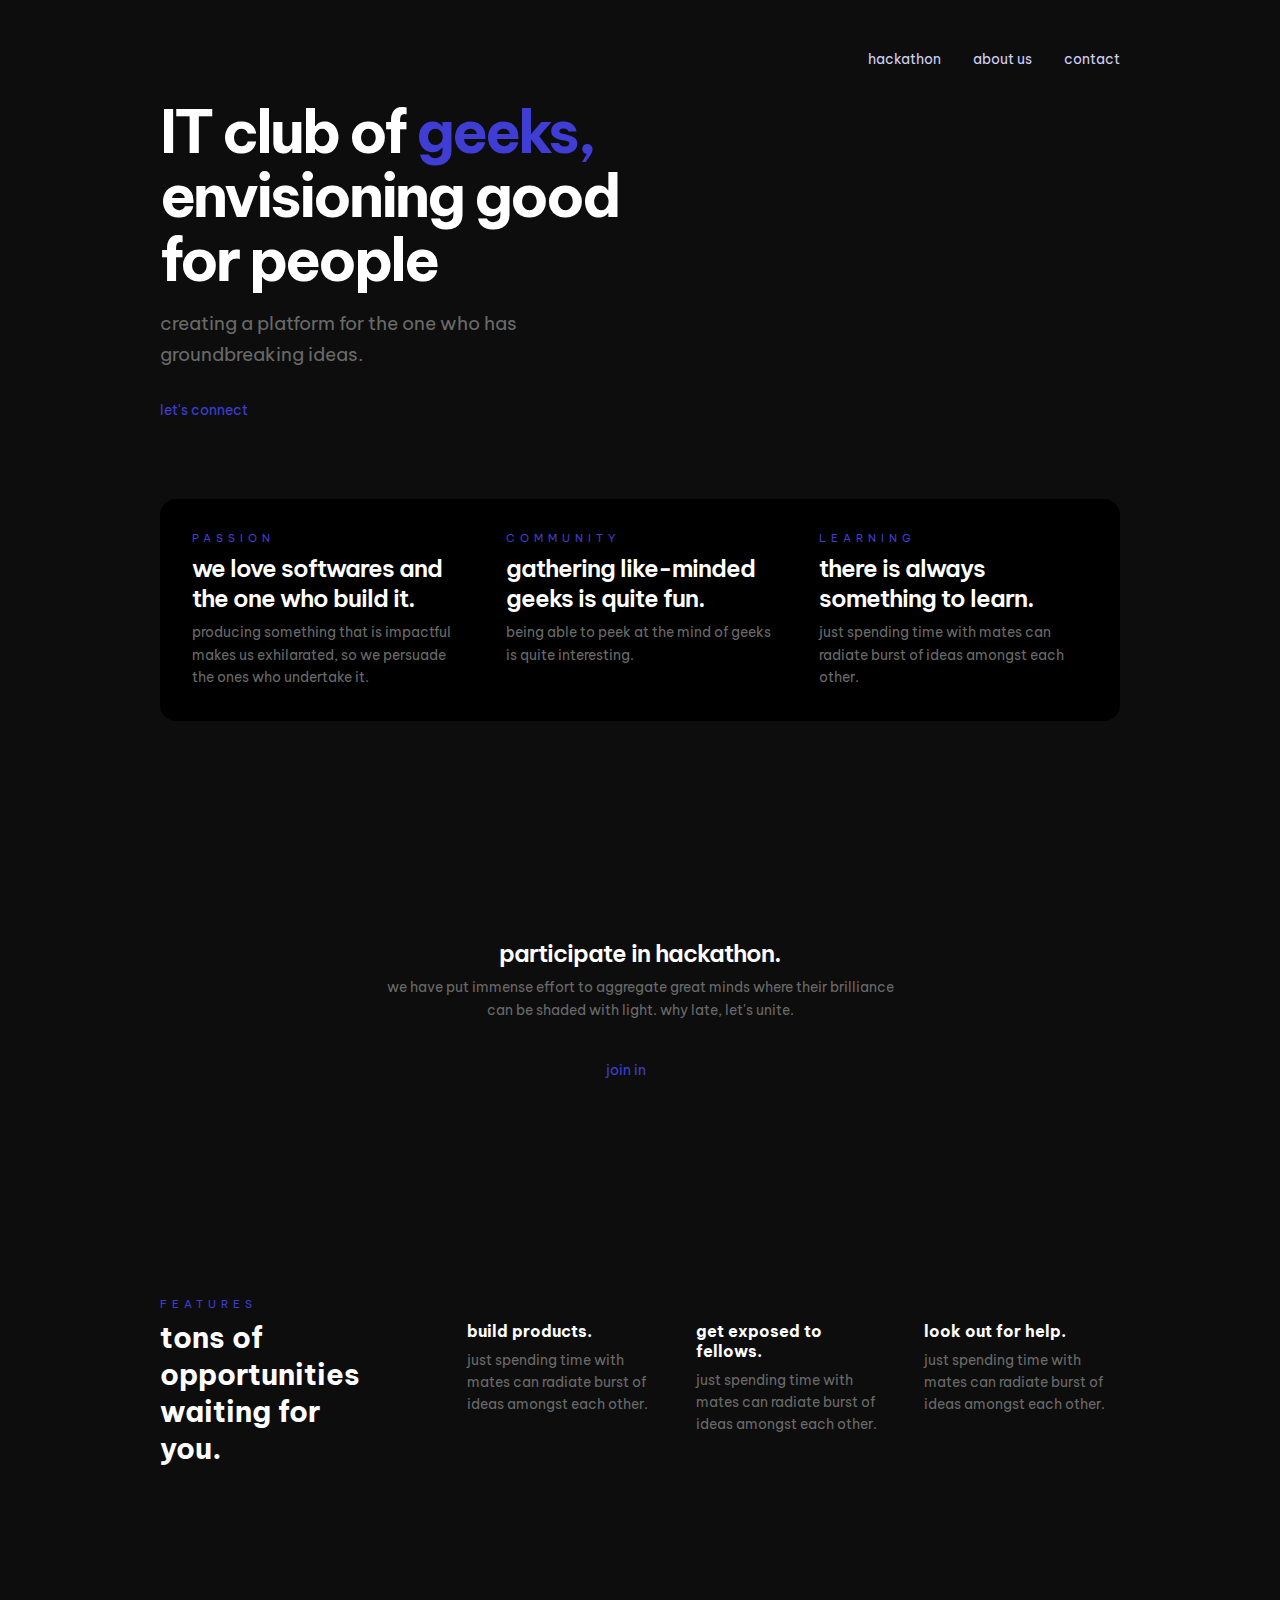
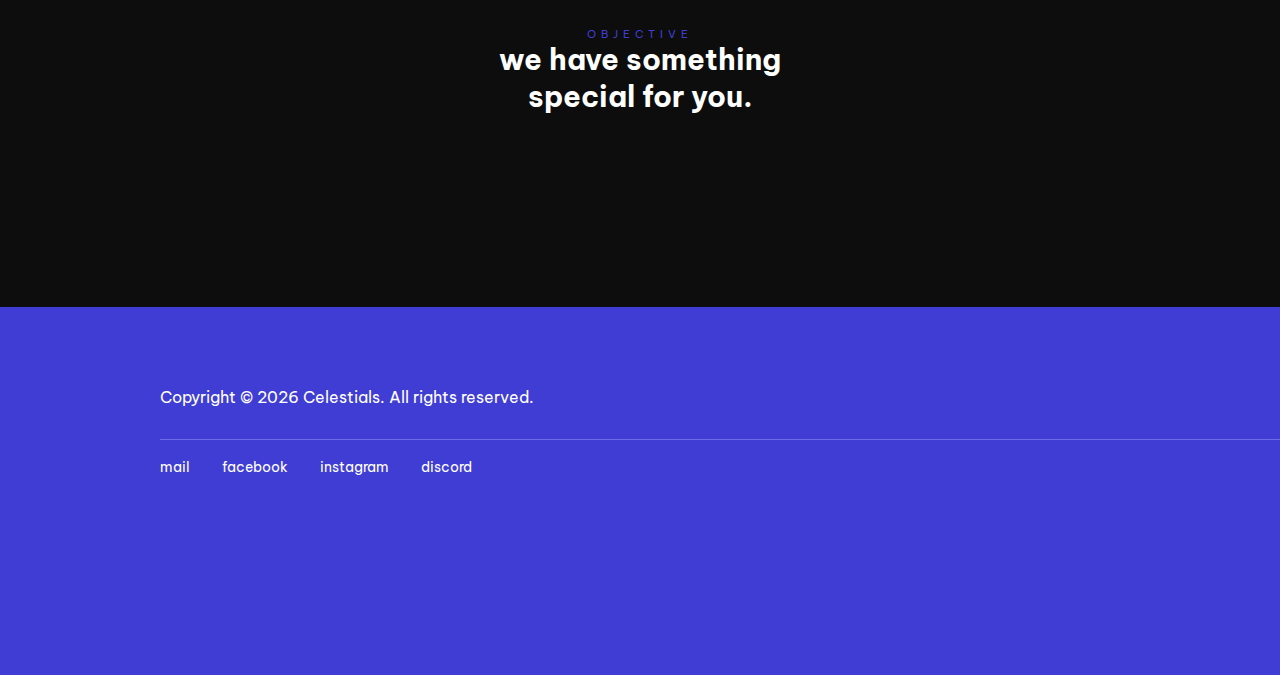
==== index.html @ 561d878c "desktop website done" ====
<!DOCTYPE html>
<html lang="en">
<head>
    <meta charset="UTF-8">
    <meta http-equiv="X-UA-Compatible" content="IE=edge">
    <meta name="viewport" content="width=device-width, initial-scale=1.0">
    <title>Celestials</title>
    <link rel="shortcut icon" href="images/Celestials.png" type="image/x-icon">
    <link rel="stylesheet" href="Css/style.css">
</head>
<body>
    <nav>
        <img src="images/celestials logo.png" alt="" class="logo" onclick="document.location.href='index.html'">
        <ul class="nav-link">
            <li><a href="hackathon.html">hackathon</a></li>
            <li><a href="about.html">about us</a></li>
            <li><a href="contact.html">contact</a></li>
        </ul>
    </nav>
    <main>
        <div class="content">
            <h1 class="statement">
                IT club of <span class="primary-clr">geeks,</span> envisioning good for people
            </h1>
            <p class="subtitle">creating a platform for the one who has groundbreaking ideas.</p>
            <div class="btn">
                <h3 class="cta-btn" onclick="document.location.href='mailto:celestialsclub@gmail.com'">let's connect</h3>
                <img src="images/arrow.svg" alt="" class="arrow">
            </div>
        </div>
        <img src="images/earth.png" class="landing-img" alt="">
    </main>
    <article>
        <div class="info">
            <p class="tag">PASSION</p>
            <h2 class="info-title">we love softwares and the one who build it.</h2>
            <p class="info-content">producing something that is impactful makes us exhilarated, so we persuade the ones who undertake it.</p>
        </div>
        <div class="info">
            <p class="tag">COMMUNITY</p>
            <h2 class="info-title">gathering like-minded geeks is quite fun.</h2>
            <p class="info-content">being able to peek at the mind of geeks is quite interesting.</p>
        </div>
        <div class="info">
            <p class="tag">LEARNING</p>
            <h2 class="info-title">there is always something to learn.</h2>
            <p class="info-content">just spending time with mates can radiate burst of ideas amongst each other.</p>
        </div>
    </article>
    <div class="hackathon">
        <h2 class="info-title">participate in hackathon.</h2>
        <p class="wide-content">we have put immense effort to aggregate great minds where their brilliance can be shaded with light. why late, let's unite.</p>
        <div class="btn">
            <h3 class="cta-btn">join in</h3>
            <img src="images/arrow.svg" alt="" class="arrow">
        </div>
    </div>
    <div class="features">
        <div class="features-header">
            <p class="tag">FEATURES</p>
            <h2 class="features-heading">tons of opportunities waiting for you.</h2>
        </div>
        <div class="features-content">
            <div class="info">
                <img src="images/icon-app.svg" alt="" class="features-icon">
                <h2 class="features-title">build products.</h2>
                <p class="info-content">just spending time with mates can radiate burst of ideas amongst each other.</p>
            </div>
            <div class="info">
                <img src="images/icon-fellows.svg" alt="" class="features-icon">
                <h2 class="features-title">get exposed to fellows.</h2>
                <p class="info-content">just spending time with mates can radiate burst of ideas amongst each other.</p>
            </div>
            <div class="info">
                <img src="images/icon-help.svg" alt="" class="features-icon">
                <h2 class="features-title">look out for help.</h2>
                <p class="info-content">just spending time with mates can radiate burst of ideas amongst each other.</p>
            </div>
        </div>
    </div>
    <div class="objective">
        <div class="objective-header">
            <p class="tag">OBJECTIVE</p>
            <h2 class="features-heading">we have something special for you.</h2>
        </div>
        <img src="images/objective.svg" alt="" class="objective-img">
    </div>
    <footer>
        <img src="images/celestials-white.png" alt="" class="footer-logo">
        <p class="copyright">Copyright © <script>document.write(new Date().getFullYear())</script> Celestials. All rights reserved.</p>
        <ul class="footer-link">
            <li><a href="#">mail</a></li>
            <li><a href="#">facebook</a></li>
            <li><a href="#">instagram</a></li>
            <li><a href="#">discord</a></li>
        </ul>
    </footer>
</body>
</html>
---- Css/style.css ----
@import url('https://fonts.googleapis.com/css2?family=Be+Vietnam+Pro:wght@200;400;500;600;700;800&display=swap');

/*let's do some code*/
:root{
    --primary-clr: #403DD4;
    --text-light: #D1D0F2;
    --white: #fff;
    --mid-: #242424;
    --dark: #0D0D0D;
    --text-sec: #696969;
    --light-blue: #6F6DE5;
    --pale-dark: #191919;
}
::-webkit-scrollbar{
    width: 0.9rem;
    background-color: var(--mid-);
}
::-webkit-scrollbar-thumb{
    background-color: var(--text-sec);
    border-radius: 1rem;
}
*{
    margin: 0;
    padding: 0;
    font-family: 'Be Vietnam Pro', sans-serif;  
    color: var(--white);
    scroll-behavior: smooth;
}
body{
    background-color: var(--dark);
    padding: 3rem 10rem;
    padding-bottom: 0;
    overflow-x: hidden;
}
img{
    -webkit-user-drag: none;
}
.logo{
    width: 10rem;
}
.logo:hover{
    cursor: pointer;
}
nav{
    display: flex;
    justify-content: space-between;
    align-items: center;
}
ul > li > a{
    color: var(--text-light);
    list-style: none;
    text-decoration: none;
    font-size: 0.9rem;
    transition: all ease 0.5s;
}
ul > li > a:hover{
    color: var(--white);
}
ul{
    display: flex;
    align-items: center;
    gap: 2rem;
    list-style: none;
}
.primary-clr{
    color: var(--primary-clr);
}
.statement{
    font-size: 3.7rem;
    letter-spacing: -3px;
    line-height: 4rem;
    margin-bottom: 1rem;
}
.subtitle{
    font-size: 1.2rem;
    color: var(--text-sec);
    margin-bottom: 2rem;
    line-height: 1.6;
}
main{
    margin-top: 2rem;
    display: flex;
    align-items: center;
}
.landing-img{
    animation-name: float;
    animation-duration: 7s;
    animation-direction: alternate;
    animation-iteration-count: infinite;
}
@keyframes float{
    from{
        transform: translateY(-1rem);
    }
    to{
        transform: translateY(1rem);
    }
}
.content{
    width: 50%;
}
.btn{
    display: flex;
    justify-content: left;
    align-items: center;
    gap: 0.8rem;
    transition: all ease-in 0.1s;
}
.btn:hover{
    cursor: pointer;
    gap: 1rem;
}
.cta-btn{
    font-size: 0.9rem;
    font-weight: normal;
    color: var(--primary-clr);
}
.arrow{
    width: 1rem;
}
article{
    margin-top: 5rem;
    display: flex;
    justify-content: space-between;
    background-color: rgb(0, 0, 0);
    padding: 2rem;
    border-radius: 1rem;
}
.info{
    z-index: 100;
    width: 30%;
    display: flex;
    flex-direction: column;
    gap: 0.5rem;
}
.tag{
    font-size: 0.7rem;
    color: var(--primary-clr);
    letter-spacing: 5px;
}
.info-title{
    font-size: 1.5rem;
    letter-spacing: -1px;
    font-weight: 600;
}
.info-content{
    font-size: 0.9rem;
    color: var(--text-sec);
    line-height: 1.4rem;
}
.hackathon{
    display: flex;
    justify-content: center;
    align-items: center;
    flex-direction: column;
    gap: 0.5rem;
    margin-top: 8rem;
    background-image: url("../images/hackathon.png");
    margin-left: -10rem;
    width: 100vw;
    height: 20rem;
}
.wide-content{
    width: 40%;
    font-size: 0.9rem;
    color: var(--text-sec);
    line-height: 1.4rem;
    text-align: center;
    margin-bottom: 2rem;
}
.features{
    margin-top: 8rem;
    display: flex;
    justify-content: space-between;
    gap: 5rem;
}
.features-header{
    display: flex;
    flex-direction: column;
    gap: 0.5rem;
}
.features-content{
    display: flex;
    justify-content: space-between;
}
.features-title{
    font-size: 1rem;
}
.features-icon{
    width: 1.5rem;
    margin-bottom: 1rem;
}
.features-heading{
    font-size: 1.8rem;
}
.objective{
    margin-top: 10rem;
    display: flex;
    flex-direction: column;
    align-items: center;
}
.objective-header{
    display: flex;
    justify-content: center;
    align-items: center;
    flex-direction: column;
    width: 30%;
    text-align: center;
}
.objective-img{
    margin-top: 2rem;
}
footer{
    width: 100vw;
    display: flex;
    flex-direction: column;
    background-color: var(--primary-clr);
    height: 17rem;
    margin-left: -10rem;
    margin-top: 10rem;
    padding: 3rem 10rem;
}
.footer-logo{
    width: 10rem; 
}
.copyright{
    margin: 2rem 0;
}
.footer-link{
    width: 100%;
    display: flex;
    border-top: 1px solid var(--light-blue);
    padding: 1rem 0;
}
.footer-link > li > a{
    color: var(--white) !important;
}
.about-para{
    color: var(--text-light);
    font-size: 1.2rem;
    line-height: 2rem;
}
.tiny-content{
    display: flex;
    justify-content: space-between;
    margin-top: 3rem;
}
.tiny{
    display: flex;
    flex-direction: column;
    width: 40%;
    gap: 0.5rem;
}
.tiny-heading{
    font-size: 1.1rem;
}
.tiny-para{
    font-size: 0.9rem;
    line-height: 1.5rem;
    color: var(--text-light);
}
.about-img{
    margin-right: -10rem;
}
.about-content{
    margin-top: 8rem;
    display: flex;
    justify-content: space-between;
}
.about-info{
    margin: 5rem 0;
    display: flex;
    justify-content: space-between;
    gap: 1.5rem;
}
.info-box{
    padding: 1.5rem;
    background-color: var(--pale-dark);
    border-radius: 1.4rem;
    width: 100%;
}
.info-box-title{
    font-size: 0.7rem;
    color: var(--text-light);
    letter-spacing: 4px;
    margin-bottom: 0.3rem;
}
.team{
    display: flex;
    flex-direction: column;
    gap: 5rem;
}
.team-title{
    position: relative;
    font-size: 2.5rem;
    font-weight: 600;
    letter-spacing: -2px;
    margin-bottom: 2rem;
}
.team-title::after{
    content: "";
    background-image: url('../images/brush.svg');
    background-repeat: no-repeat;
    height: 0.5rem;
    width: 100%;
    position: absolute;
    left: 0;
    top: 3rem;
}
.team-profile{
    width: 100%;
    display: grid;
    grid-template-columns: 30% 30% 30%;
    gap: 3rem;
}
.team-content{
    width: 50%;
}
.team-card{
    background-color: var(--pale-dark);
    border-radius: 1.4rem;
}
.pic-box{
    background-color: var(--primary-clr);
    border-top-left-radius: 1.4rem;
    border-top-right-radius: 1.4rem;
    display: flex;
    justify-content: center;
    align-items: center;
    padding: 2rem;
}
.team-info{
    padding: 2rem;
    display: flex;
    flex-direction: column;
    gap: 0.5rem;
}
.sm-box{
    display: flex;
    justify-content: center;
    align-items: center;
    padding: 1rem 1.5rem;
    background-color: var(--pale-dark);
    border-radius: 1.4rem;
    width: 100%;
    gap: 0.8rem;
    transition: all ease-out 0.2s;
}
.sm-box:hover, .primary-btn:hover{
    cursor: pointer;
}
.sm-box:active, .primary-btn:active{
    transform: scale(0.9);
}
.sm-box-title{
    font-size: 0.7rem;
    color: var(--text-light);
    letter-spacing: 4px;
}
.sm-info{
    margin: 2.5rem 0;
    display: flex;
    justify-content: space-between;
    gap: 1.5rem;
}
.tiny-text{
    font-size: 0.8rem;
    color: var(--text-light);
    margin-top: 1rem;
    margin-bottom: 3rem;
    border-top: 1px solid var(--mid-);
    padding-top: 0.8rem;
}
.contact-content{
    margin-top: 8rem;
    display: flex;
    justify-content: space-between;
    gap: 14rem;
}
.primary-btn{
    width: 100%;
    padding: 1rem 1.5rem;
    background-color: var(--primary-clr);
    border-radius: 10px;
    position: relative;
    border: none;
    outline: none;
    transition: all ease-out 0.2s;
}
.primary-btn h5{
    color: var(--white) !important;
}
.email-data{
    font-size: 1.1rem;
}
.active-link{
    color: var(--primary-clr);
}
.tiny-bold-text{
    font-weight: 600;
    font-size: 1.3rem;
}
.minor-text{
    font-size: 0.8rem;
    color: var(--text-sec);
    margin-top: 1rem;
}
.limited-width{
    width: fit-content;
}
.row-layout{
    border-bottom: 1px solid var(--mid-);
    padding: 5rem 0;
}
.card-info-container{
    margin: 5rem 0;
    display: flex;
    gap: 2rem;
}
.card-info{
    display: flex;
    flex-direction: column;
    gap: 1rem;
    border-radius: 1.4rem;
    background-color: var(--pale-dark);
    padding: 2rem;
    width: 50%;
}
.card-title{
    font-size: 2.5rem;
    letter-spacing: -2px;
    font-weight: 600;
}
.long-content{
    width: 70%;
}
.catalogue{
    display: flex;
    flex-direction: column;
    align-items: flex-start;
    list-style: disc;
    padding: 0 1rem;
    gap: 1rem;
}
.catalogue > li{
    color: var(--text-sec);
}
.prizes{
    margin: 5rem 0;
    gap: 2rem;
}
.prize-img{
    width: 30%;
}
.prizes-container{
    display: flex;
    justify-content: space-between;
    margin-top: 3rem;
}
.theme{
    display: flex;
    justify-content: space-between;
    gap: 2rem;
    margin: 10rem 0;
}
.theme-img{
    width: 50%;
}
.timeline-img{
    margin: 5rem 0;
}
.sponsors-container{
    width: 100%;
    padding: 2rem;
    display: flex;
    justify-content: space-between;
    border-radius: 1.4rem;
    background-color: var(--pale-dark);
    border: 2px solid var(--mid-);
    flex-wrap: wrap;
}
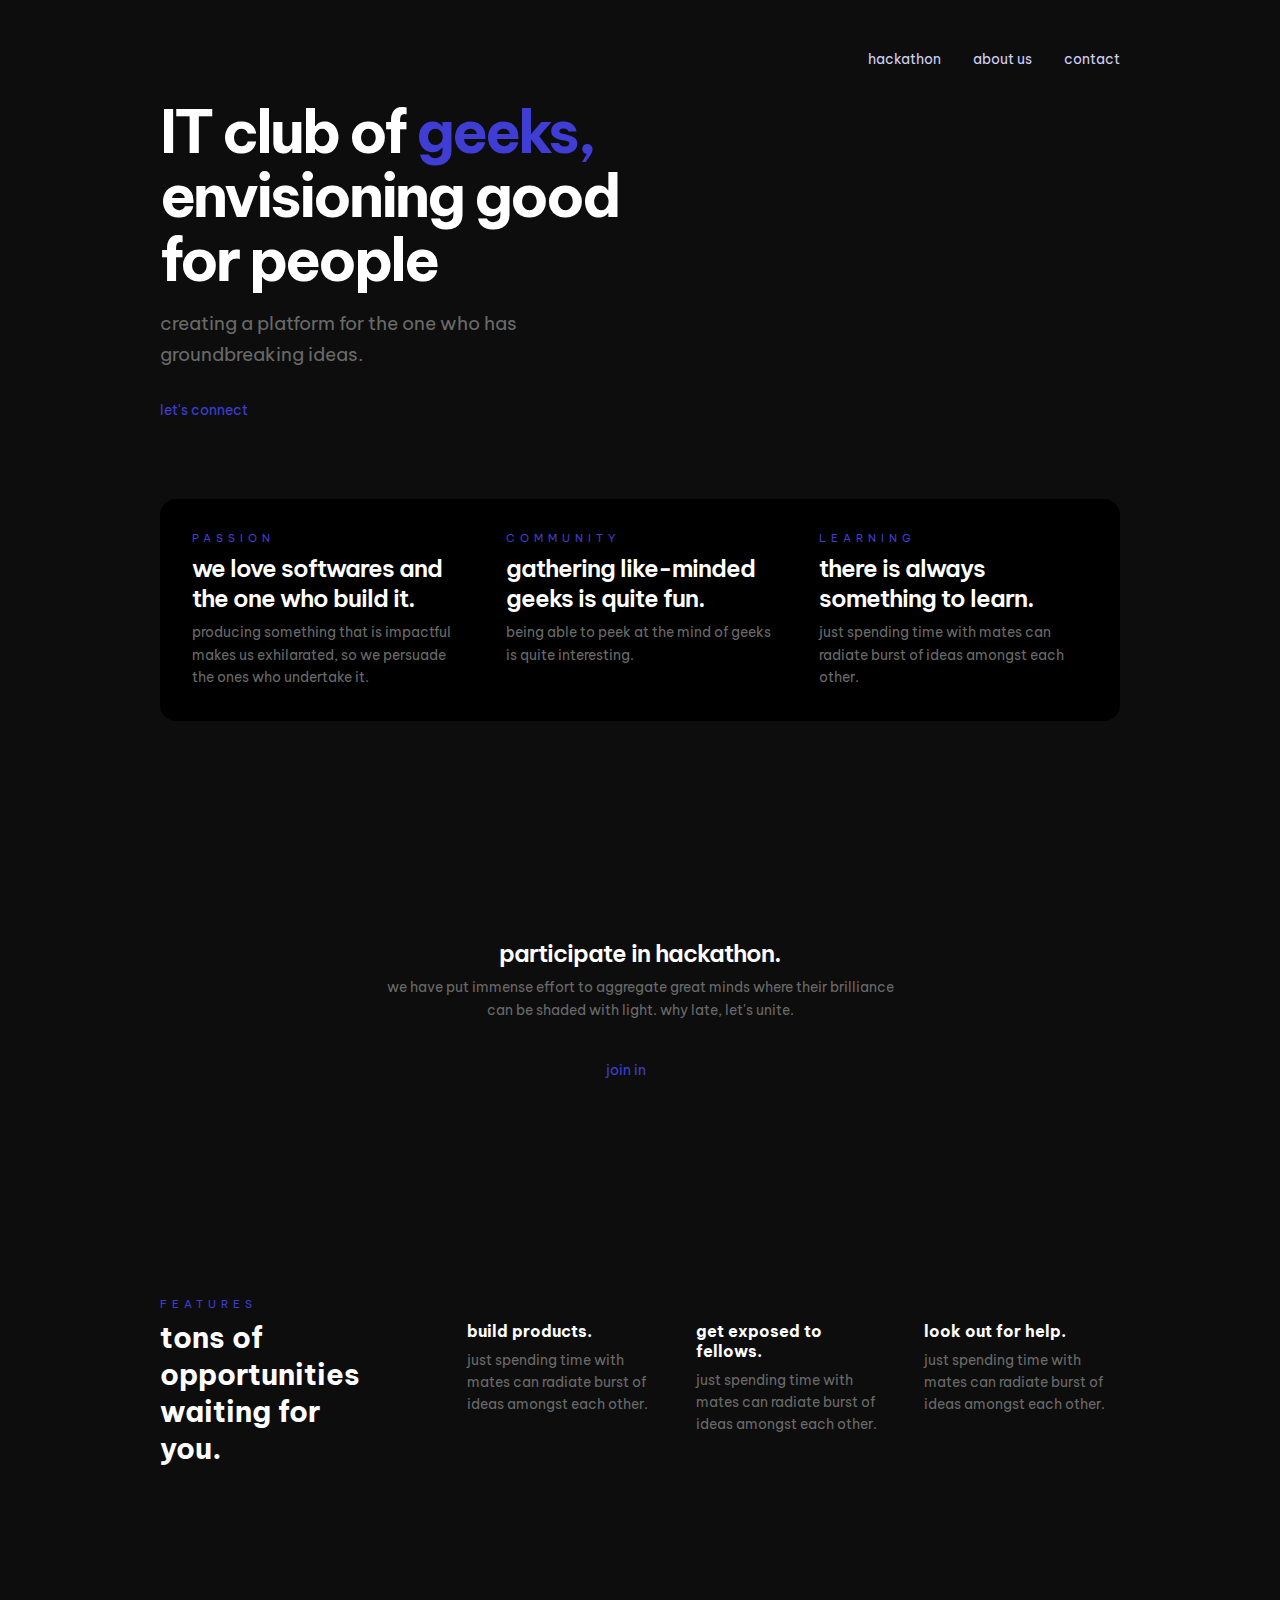
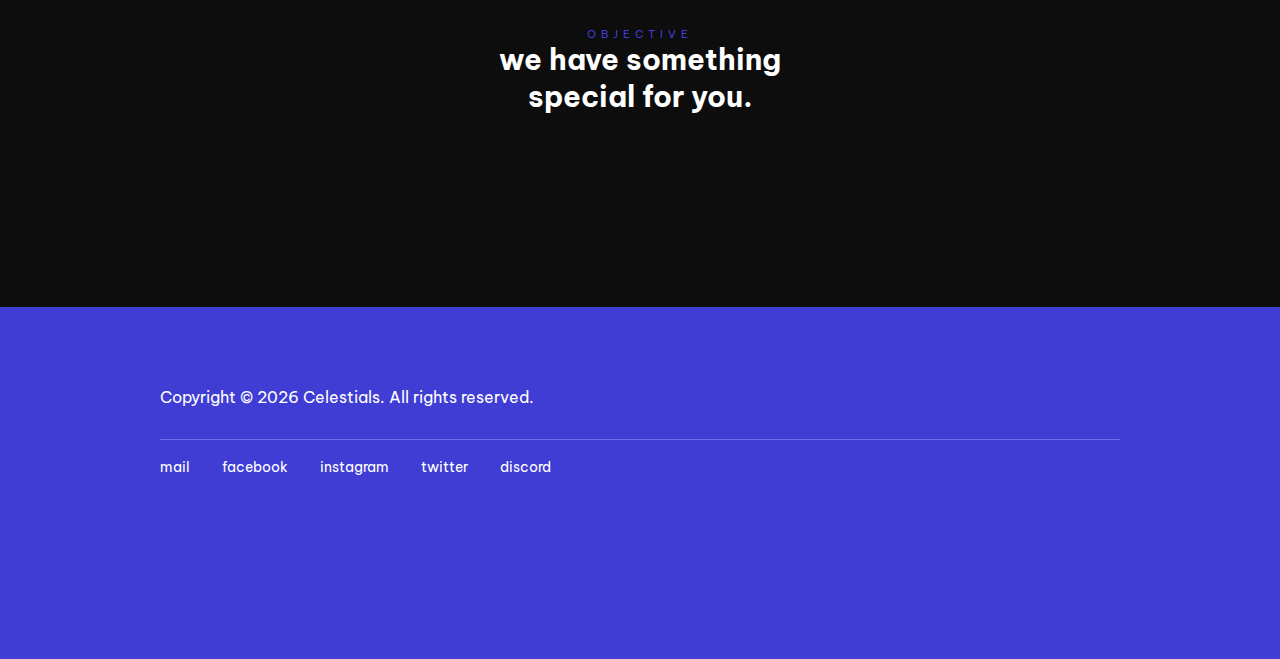
==== commit f7b16ab9: "minor errors are slapped away" ====
--- a/index.html
+++ b/index.html
@@ -50,7 +50,7 @@
     <div class="hackathon">
         <h2 class="info-title">participate in hackathon.</h2>
         <p class="wide-content">we have put immense effort to aggregate great minds where their brilliance can be shaded with light. why late, let's unite.</p>
-        <div class="btn">
+        <div class="btn" onclick="document.location.href='hackathon.html'">
             <h3 class="cta-btn">join in</h3>
             <img src="images/arrow.svg" alt="" class="arrow">
         </div>
@@ -89,10 +89,11 @@
         <img src="images/celestials-white.png" alt="" class="footer-logo">
         <p class="copyright">Copyright © <script>document.write(new Date().getFullYear())</script> Celestials. All rights reserved.</p>
         <ul class="footer-link">
-            <li><a href="#">mail</a></li>
-            <li><a href="#">facebook</a></li>
-            <li><a href="#">instagram</a></li>
-            <li><a href="#">discord</a></li>
+            <li><a onclick="document.location.href='mailto:celestialsclub@gmail.com'">mail</a></li>
+            <li><a href="https://www.facebook.com/profile.php?id=100085081153617" target="_blank">facebook</a></li>
+            <li><a href="https://www.instagram.com/celestials_club/" target="_blank">instagram</a></li>
+            <li><a href="https://twitter.com/celestials_club" target="_blank">twitter</a></li>
+            <li><a href="https://discord.gg/tBjkgh8jUN" target="_blank">discord</a></li>
         </ul>
     </footer>
 </body>
--- a/Css/style.css
+++ b/Css/style.css
@@ -25,6 +25,7 @@
     font-family: 'Be Vietnam Pro', sans-serif;  
     color: var(--white);
     scroll-behavior: smooth;
+    box-sizing: border-box;
 }
 body{
     background-color: var(--dark);
@@ -215,7 +216,7 @@
     display: flex;
     flex-direction: column;
     background-color: var(--primary-clr);
-    height: 17rem;
+    height: 22rem;
     margin-left: -10rem;
     margin-top: 10rem;
     padding: 3rem 10rem;
@@ -478,4 +479,7 @@
     background-color: var(--pale-dark);
     border: 2px solid var(--mid-);
     flex-wrap: wrap;
+}
+a:hover{
+    cursor: pointer;
 }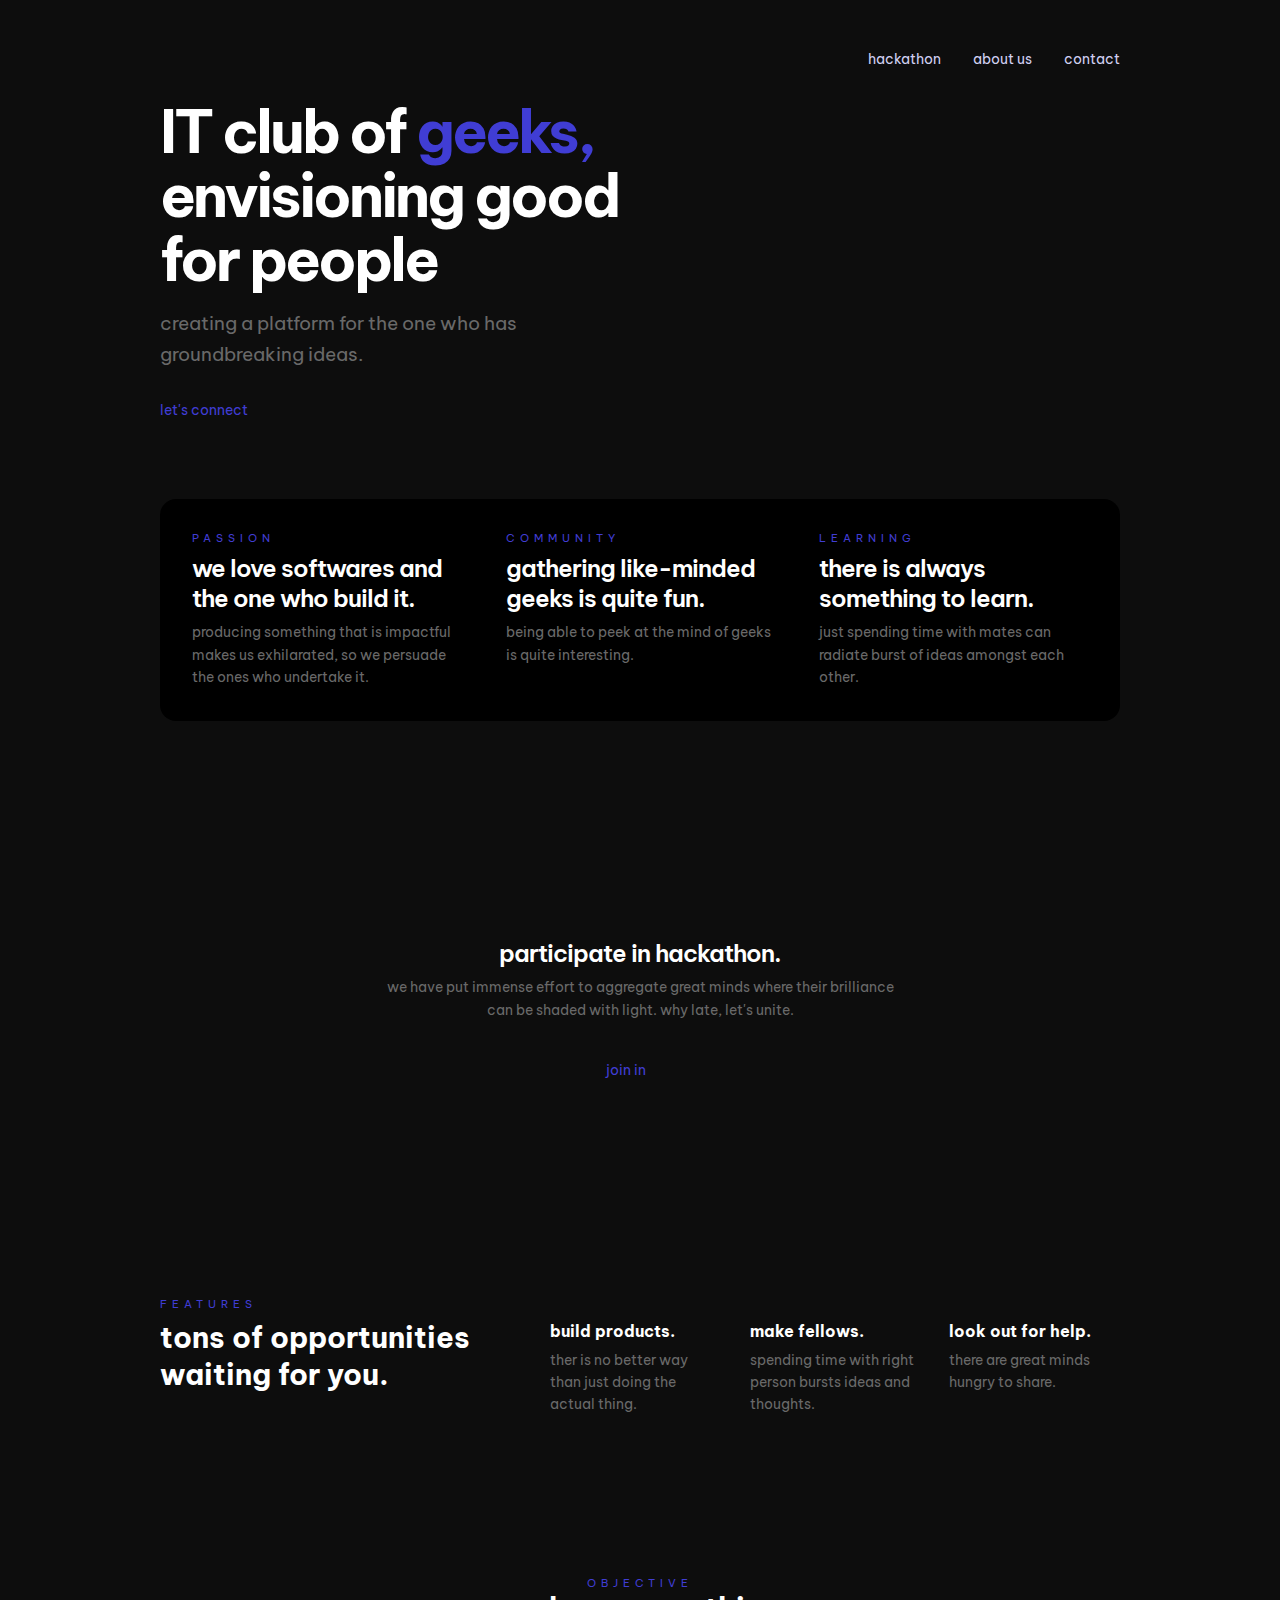
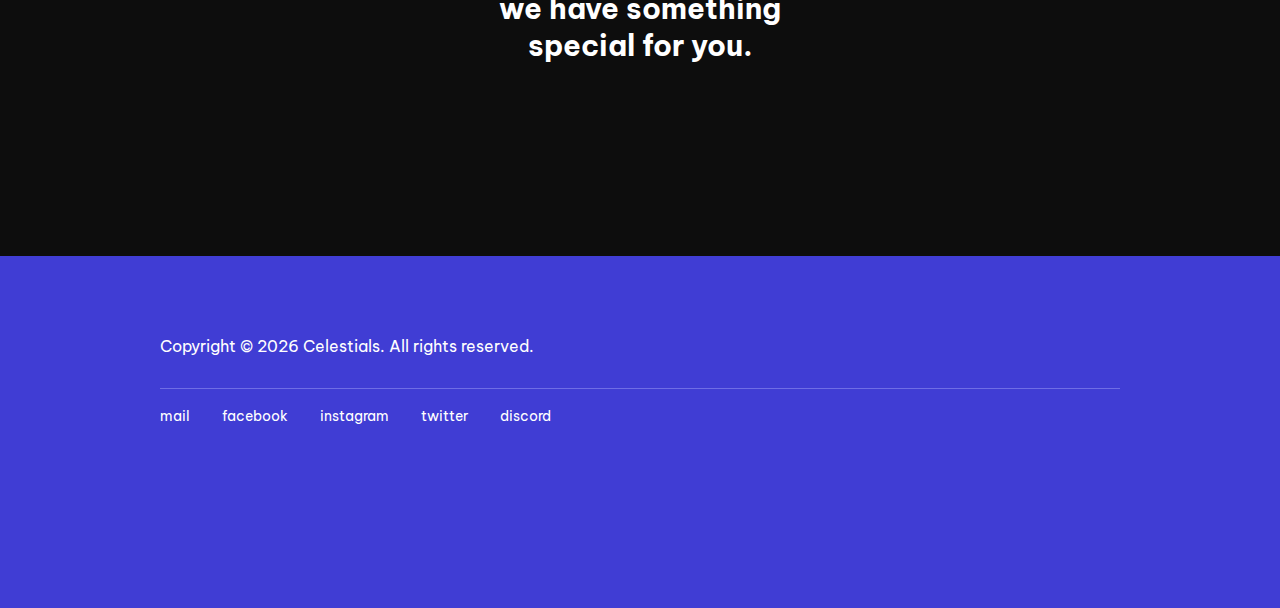
==== commit dac6e63f: "texts rectified" ====
--- a/index.html
+++ b/index.html
@@ -64,17 +64,17 @@
             <div class="info">
                 <img src="images/icon-app.svg" alt="" class="features-icon">
                 <h2 class="features-title">build products.</h2>
-                <p class="info-content">just spending time with mates can radiate burst of ideas amongst each other.</p>
+                <p class="info-content">ther is no better way than just doing the actual thing.</p>
             </div>
             <div class="info">
                 <img src="images/icon-fellows.svg" alt="" class="features-icon">
-                <h2 class="features-title">get exposed to fellows.</h2>
-                <p class="info-content">just spending time with mates can radiate burst of ideas amongst each other.</p>
+                <h2 class="features-title">make fellows.</h2>
+                <p class="info-content">spending time with right person bursts ideas and thoughts.</p>
             </div>
             <div class="info">
                 <img src="images/icon-help.svg" alt="" class="features-icon">
                 <h2 class="features-title">look out for help.</h2>
-                <p class="info-content">just spending time with mates can radiate burst of ideas amongst each other.</p>
+                <p class="info-content">there are great minds hungry to share.</p>
             </div>
         </div>
     </div>
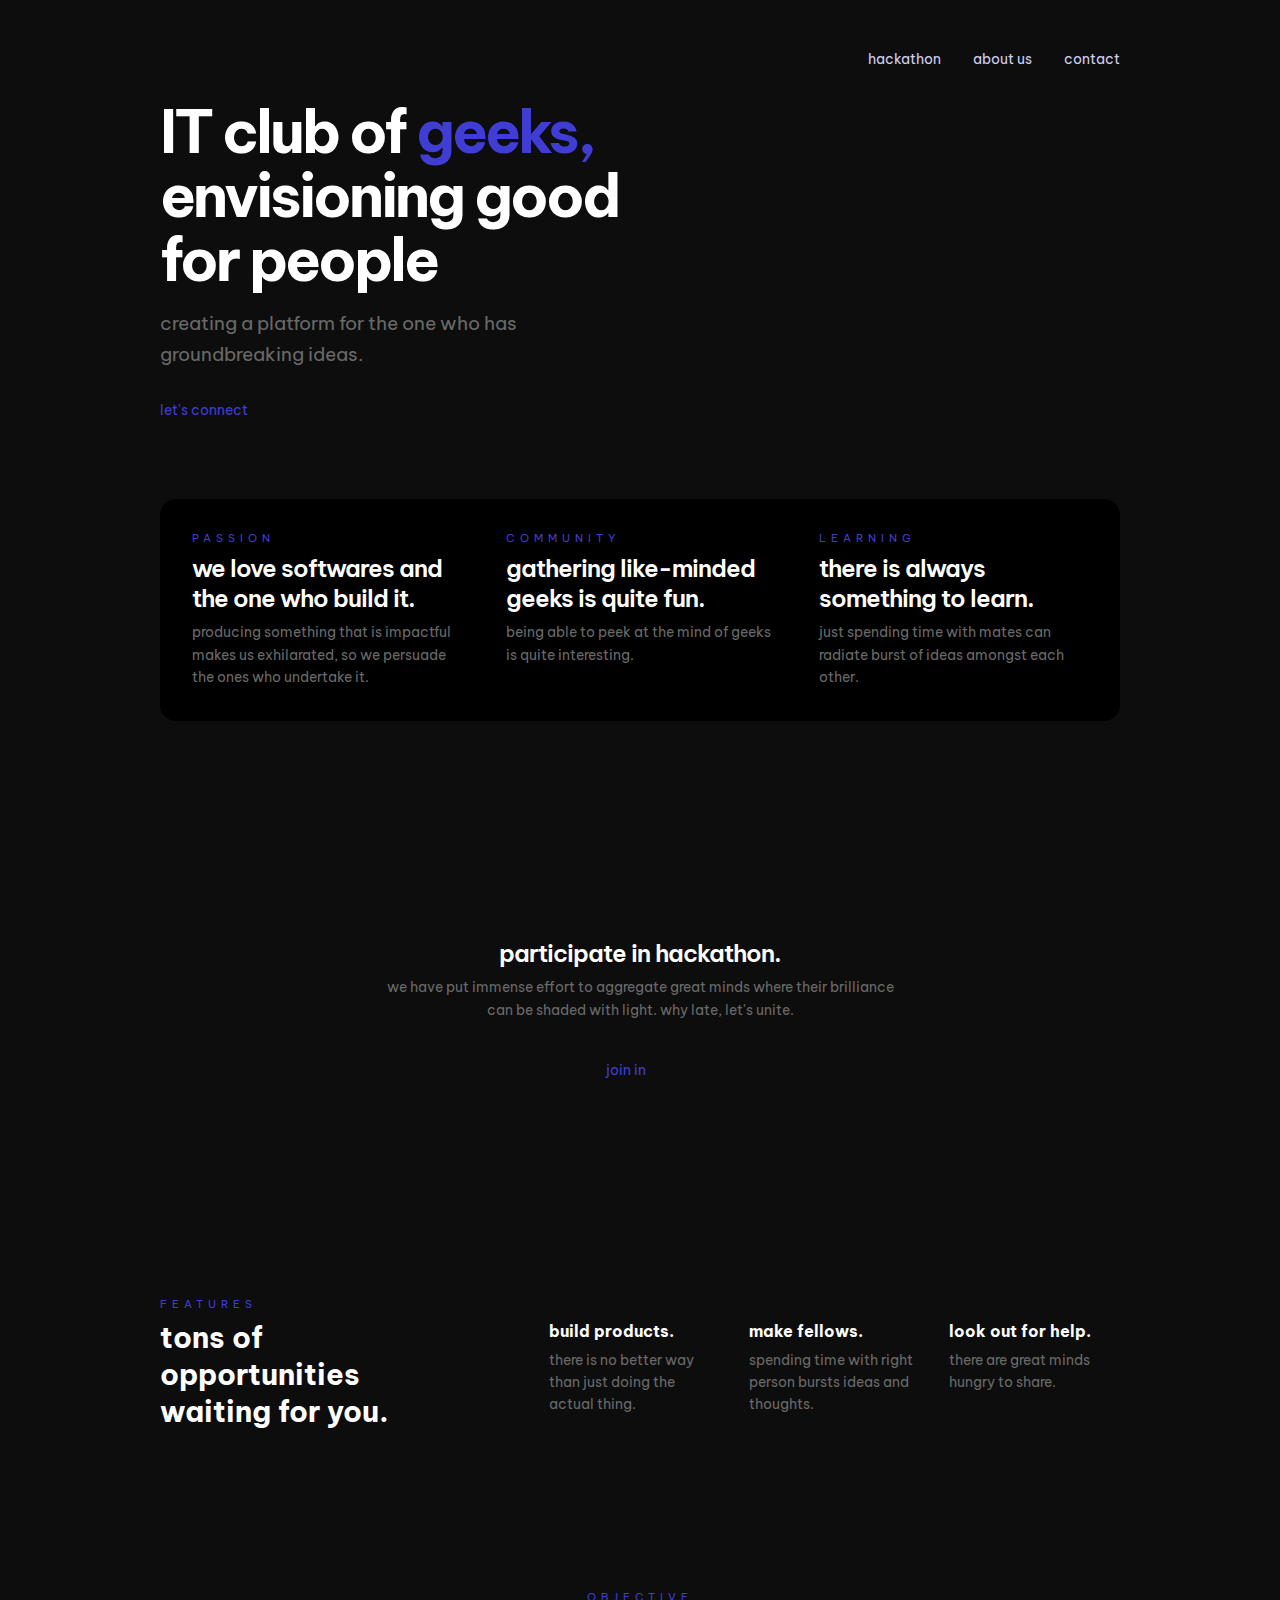
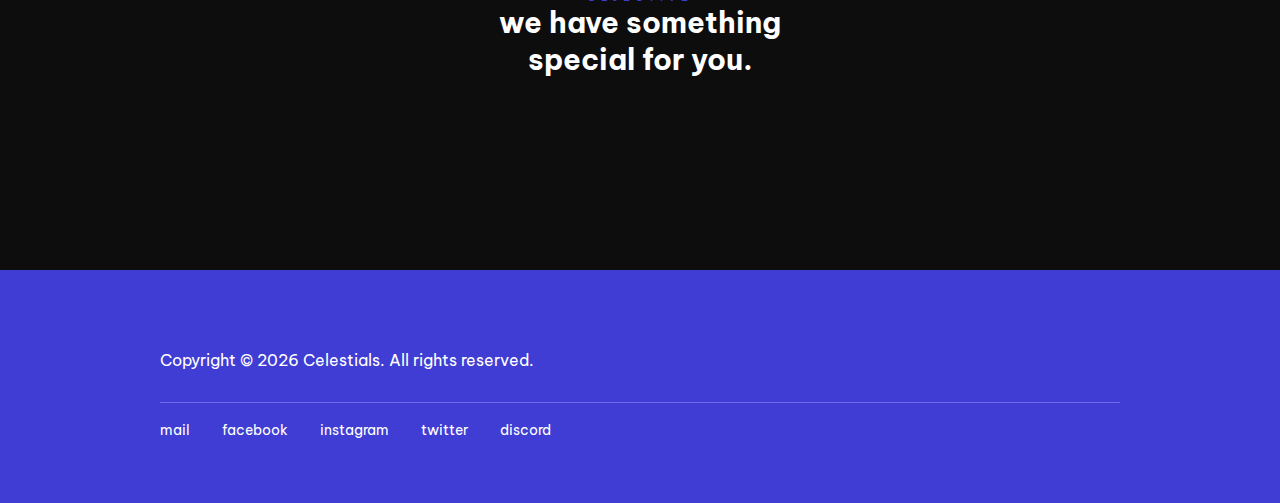
==== commit 89b08b46: "home-page mobile responsive is done" ====
--- a/index.html
+++ b/index.html
@@ -48,7 +48,7 @@
         </div>
     </article>
     <div class="hackathon">
-        <h2 class="info-title">participate in hackathon.</h2>
+        <h2 class="info-title center-text">participate in hackathon.</h2>
         <p class="wide-content">we have put immense effort to aggregate great minds where their brilliance can be shaded with light. why late, let's unite.</p>
         <div class="btn" onclick="document.location.href='hackathon.html'">
             <h3 class="cta-btn">join in</h3>
@@ -64,7 +64,7 @@
             <div class="info">
                 <img src="images/icon-app.svg" alt="" class="features-icon">
                 <h2 class="features-title">build products.</h2>
-                <p class="info-content">ther is no better way than just doing the actual thing.</p>
+                <p class="info-content">there is no better way than just doing the actual thing.</p>
             </div>
             <div class="info">
                 <img src="images/icon-fellows.svg" alt="" class="features-icon">
@@ -83,6 +83,23 @@
             <p class="tag">OBJECTIVE</p>
             <h2 class="features-heading">we have something special for you.</h2>
         </div>
+        <div class="mobile-only lists">
+            <div class="list-item">
+                <h2 class="list-title">01. come and join us.</h2>
+            </div>
+            <div class="list-item">
+                <h2 class="list-title">02. show your interest.</h2>
+            </div>
+            <div class="list-item">
+                <h2 class="list-title">03. collaborate with other geeks.</h2>
+            </div>
+            <div class="list-item">
+                <h2 class="list-title">04. take your time, build special.</h2>
+            </div>
+            <div class="list-item">
+                <h2 class="list-title">05. we will be there to witness your work.</h2>
+            </div>
+        </div>
         <img src="images/objective.svg" alt="" class="objective-img">
     </div>
     <footer>
--- a/Css/style.css
+++ b/Css/style.css
@@ -19,6 +19,9 @@
     background-color: var(--text-sec);
     border-radius: 1rem;
 }
+.mobile-only{
+    display: none;
+}
 *{
     margin: 0;
     padding: 0;
@@ -157,6 +160,7 @@
     gap: 0.5rem;
     margin-top: 8rem;
     background-image: url("../images/hackathon.png");
+    background-repeat: no-repeat;
     margin-left: -10rem;
     width: 100vw;
     height: 20rem;
@@ -216,7 +220,6 @@
     display: flex;
     flex-direction: column;
     background-color: var(--primary-clr);
-    height: 22rem;
     margin-left: -10rem;
     margin-top: 10rem;
     padding: 3rem 10rem;
@@ -482,4 +485,121 @@
 }
 a:hover{
     cursor: pointer;
+}
+
+/* let's write some code for responsiveness */
+@media only screen and (max-width: 1000px) {
+    .mobile-only{
+        display: flex;
+    }
+    .landing-img{
+        display: none;
+    }
+    body{
+        padding: 2rem !important;
+        padding-bottom: 0 !important;
+    }
+    nav{
+        flex-direction: column;
+        gap: 1rem;
+        align-items: flex-start;
+    }
+    main{
+        margin-top: 4rem;
+    }
+    .logo, .footer-logo{
+        width: 70%;
+    }
+    .nav-link{
+        padding: 1rem;
+        margin: 1rem 0;
+        background-color: var(--pale-dark);
+        border-radius: 5px;
+    }
+    ul > li > a{
+        font-size: 1rem;
+    }
+    .content{
+        width: 100%;
+    }
+    .cta-btn{
+        font-size: 1.5rem;
+    }
+    .statement{
+        margin-bottom: 2rem;
+    }
+    .arrow{
+        width: 1.5rem;
+    }
+    article{
+        flex-direction: column;
+        gap: 3rem;
+    }
+    .info{
+        width: 100%;
+    }
+    .info-title{
+        font-size: 1.8rem;
+    }
+    .info-content{
+        font-size: 1rem;
+    }
+    .hackathon{
+        margin-left: -2rem;
+        height: auto;
+        padding: 2rem;
+    }
+    .center-text{
+        text-align: center;
+    }
+    .wide-content{
+        width: 100%;
+        font-size: 1rem;
+        line-height: 1.6;
+    }
+    .features{
+        flex-direction: column;
+        gap: 3rem;
+    }
+    .features-content{
+        flex-direction: column;
+        gap: 3rem;
+    }
+    .info-content{
+        line-height: 1.6;
+    }
+    .features-title{
+        font-size: 1.2rem;
+    }
+    .objective-header{
+        width: 100%;
+    }
+    .features-icon{
+        width: 2rem;    
+    }
+    .objective-img{
+        display: none;
+    }
+    footer{
+        margin-left: -2rem;
+        padding: 2rem;
+    }
+    .footer-link{
+        flex-direction: column;
+        align-items: flex-start;
+    }
+    .lists{
+        flex-direction: column;
+        gap: 0.5rem;
+        margin-top: 2rem;
+    }
+    .list-item{
+        padding: 2rem;
+        border-radius: 5px;
+        background-color: var(--primary-clr);
+    }
+    .list-title{
+        font-weight: 500;
+        font-size: 1rem;
+    }
 }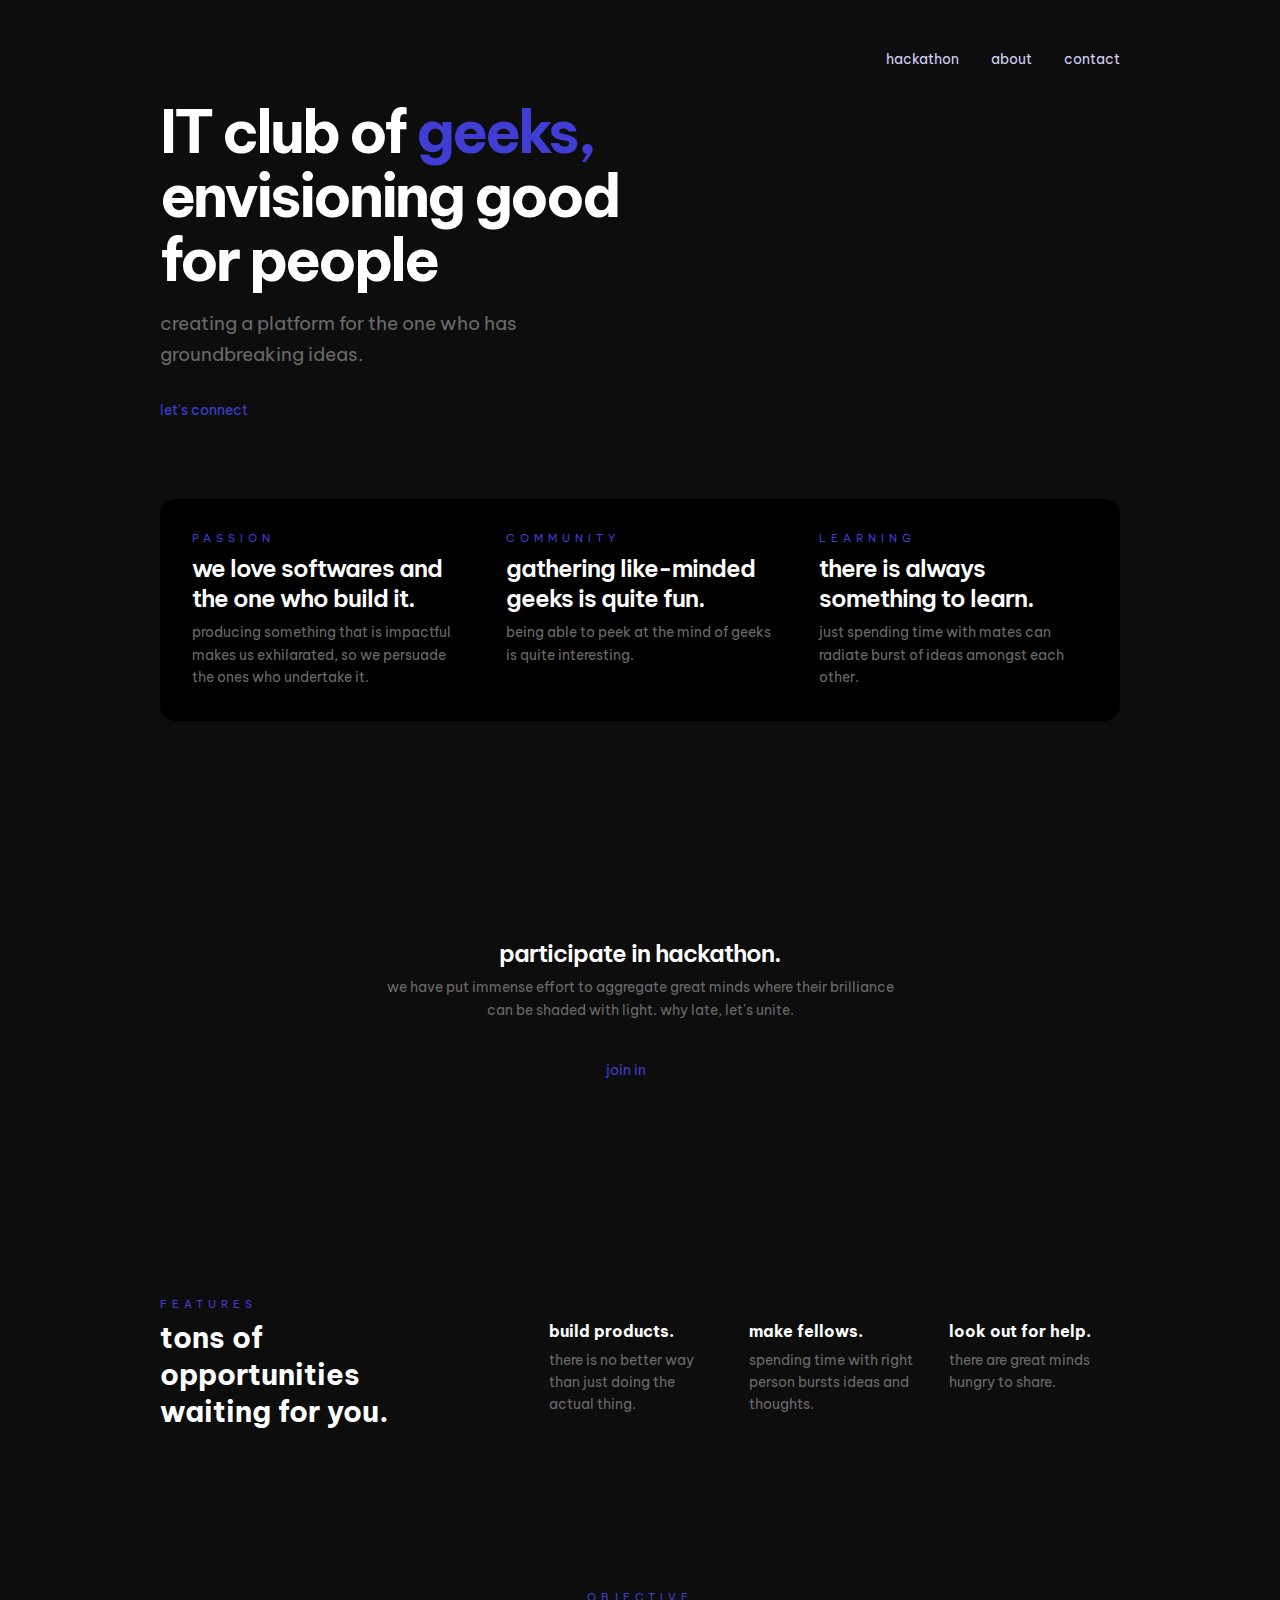
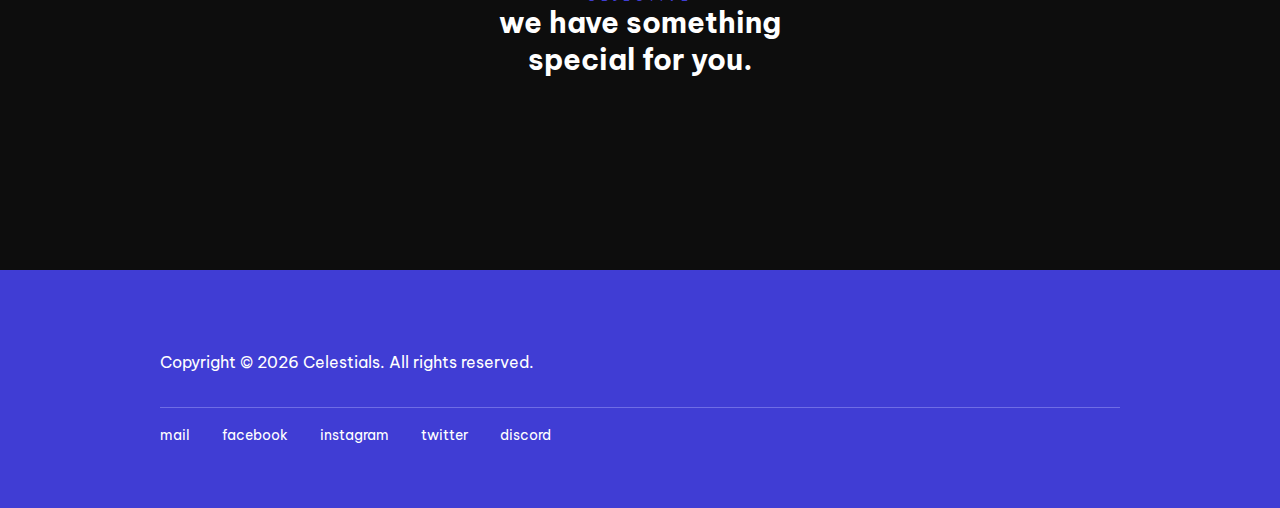
==== commit 275c0159: "mobile responsiveness done" ====
--- a/index.html
+++ b/index.html
@@ -13,7 +13,7 @@
         <img src="images/celestials logo.png" alt="" class="logo" onclick="document.location.href='index.html'">
         <ul class="nav-link">
             <li><a href="hackathon.html">hackathon</a></li>
-            <li><a href="about.html">about us</a></li>
+            <li><a href="about.html">about</a></li>
             <li><a href="contact.html">contact</a></li>
         </ul>
     </nav>
--- a/Css/style.css
+++ b/Css/style.css
@@ -229,6 +229,7 @@
 }
 .copyright{
     margin: 2rem 0;
+    line-height: 1.6;
 }
 .footer-link{
     width: 100%;
@@ -252,7 +253,7 @@
 .tiny{
     display: flex;
     flex-direction: column;
-    width: 40%;
+    width: 45%;
     gap: 0.5rem;
 }
 .tiny-heading{
@@ -261,7 +262,7 @@
 .tiny-para{
     font-size: 0.9rem;
     line-height: 1.5rem;
-    color: var(--text-light);
+    color: var(--text-sec);
 }
 .about-img{
     margin-right: -10rem;
@@ -602,4 +603,84 @@
         font-weight: 500;
         font-size: 1rem;
     }
+    .row-layout{
+        flex-direction: column;
+        padding: 0;
+        padding-bottom: 2rem;
+    }
+    .row-layout .statement{
+        font-size: 3rem;
+        margin-bottom: 0;
+    }
+    .card-info-container{
+        flex-direction: column;
+    }
+    .card-info{
+        width: 100%;
+    }
+    .team-title{
+        margin-bottom: 1rem;
+    }
+    .prizes-container{
+        flex-direction: column;
+        gap: 2rem;
+    }
+    .prize-img{
+        width: 100%;
+    }
+    .theme{
+        flex-direction: column;
+        margin-top: 0;
+        margin-bottom: 5rem;
+    }
+    .theme-img{
+        width: 100%;
+    }
+    .timeline-img{
+        display: none;
+    }
+    .sponsors{
+        margin-top: 5rem;
+    }
+    .sponsors-container{
+        flex-direction: column;
+        gap: 2rem;
+        margin-top: 2rem;
+    }
+    .sponsor-name{
+        font-size: 1rem;
+    }
+    .contact-content, .about-content{
+        flex-direction: column;
+        gap: 0;
+        margin-top: 4rem;
+    }
+    .sm-info{
+        flex-direction: column;
+    }
+    .about-content{
+        flex-direction: column;
+    }
+    .about-img{
+        width: -webkit-fill-available;
+        margin: 3rem 0;
+        margin-right: -2rem;
+    }
+    .about-info{
+        flex-direction: column;
+        margin: 0;
+    }
+    .info-data{
+        font-size: 1rem;
+    }
+    .team{
+        margin-top: 5rem;
+        gap: 0;
+    }
+    .team-content{
+        width: 100%;
+    }
+    .team-profile{
+        grid-template-columns: 100%;
+    }
 }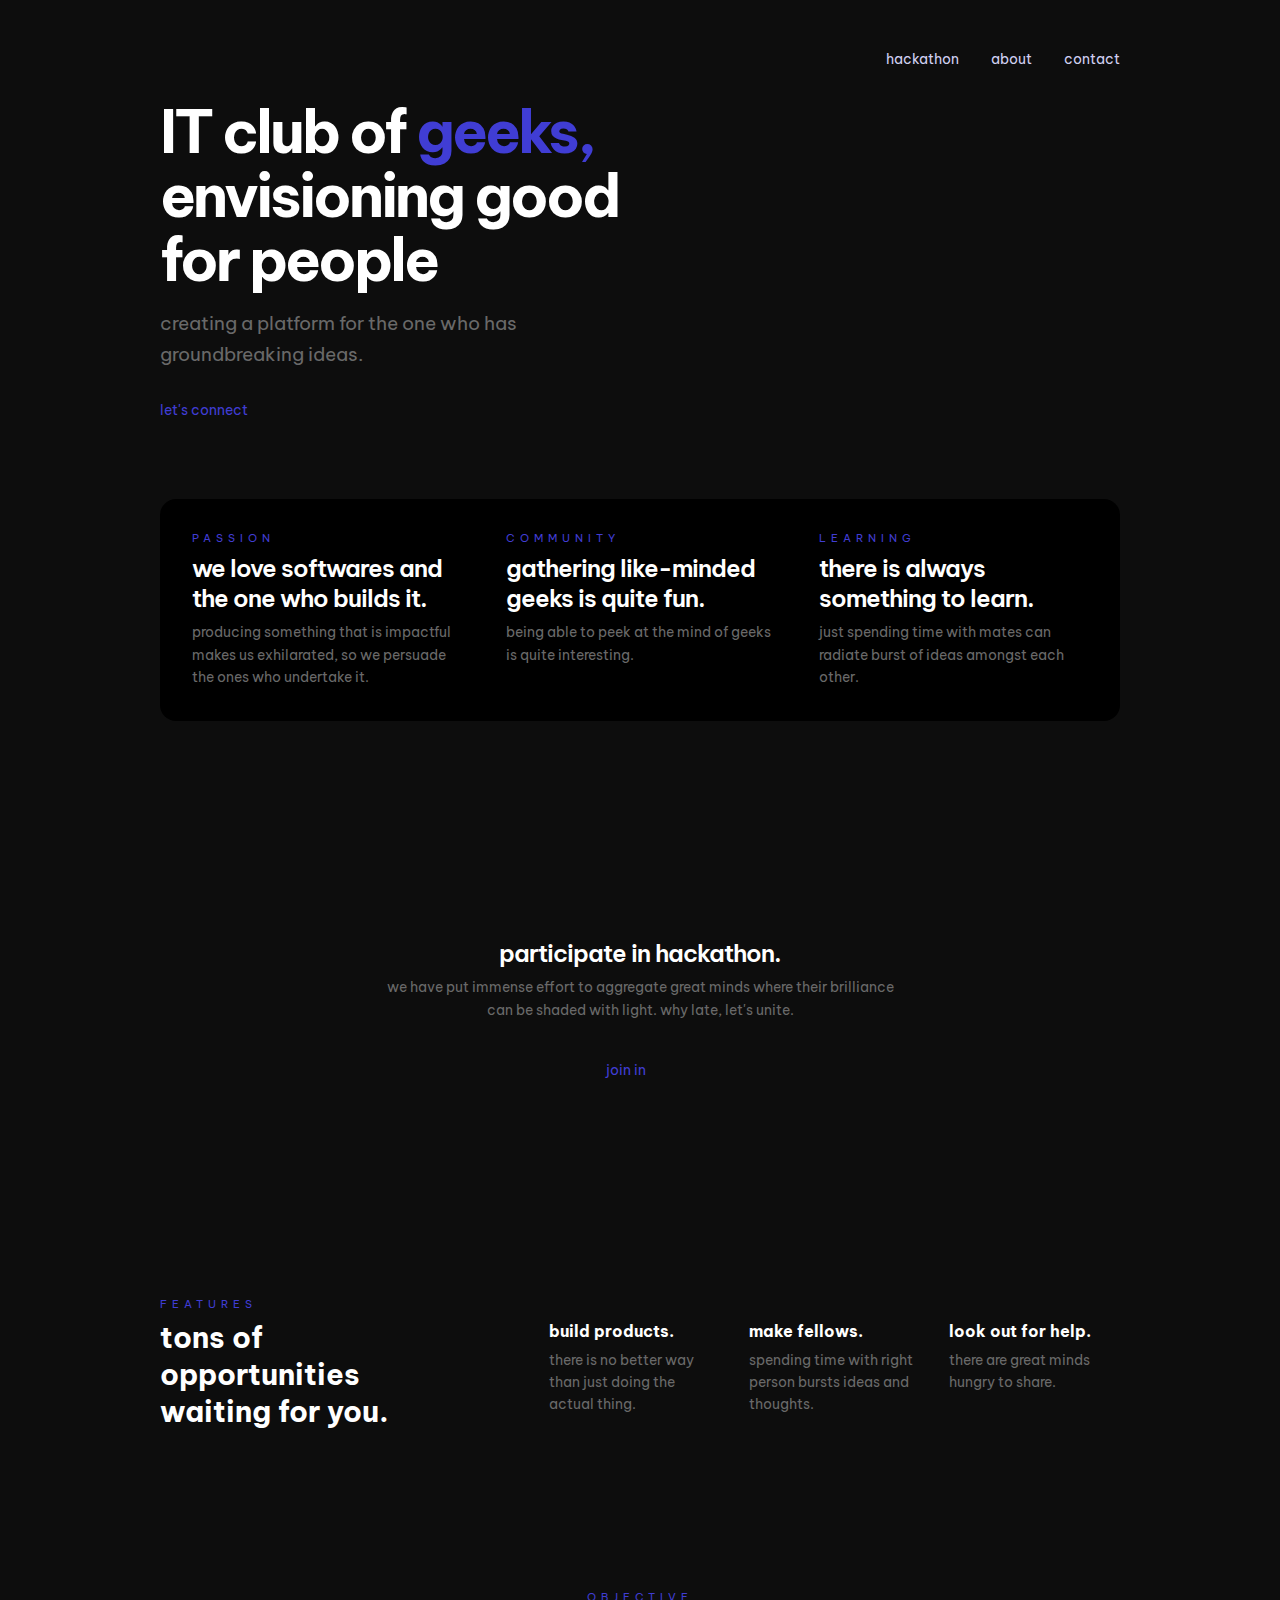
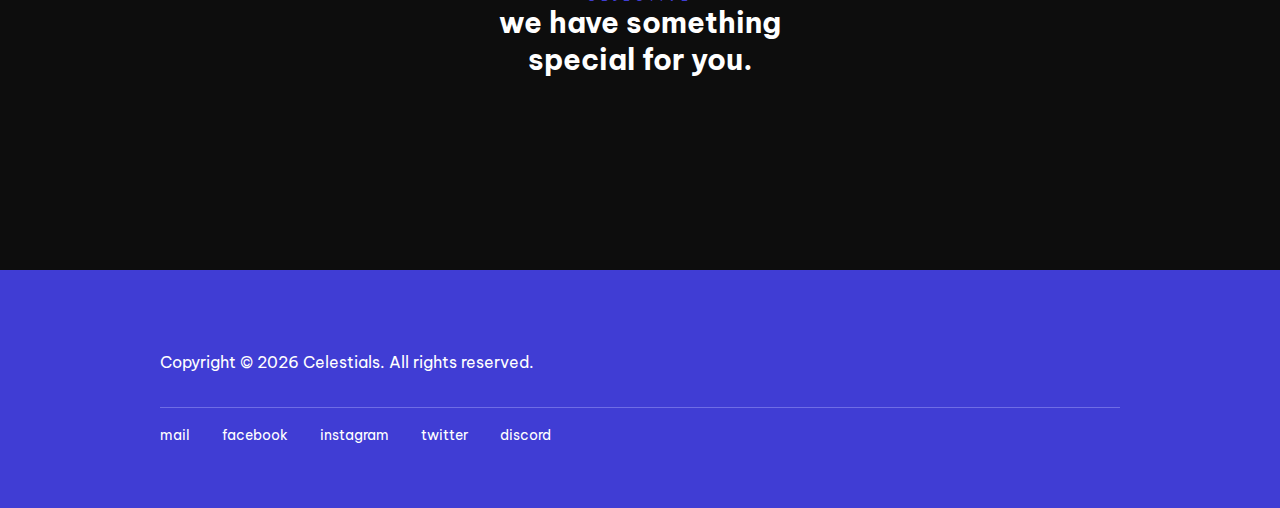
==== commit 6544e923: "typo fixed" ====
--- a/index.html
+++ b/index.html
@@ -33,7 +33,7 @@
     <article>
         <div class="info">
             <p class="tag">PASSION</p>
-            <h2 class="info-title">we love softwares and the one who build it.</h2>
+            <h2 class="info-title">we love softwares and the one who builds it.</h2>
             <p class="info-content">producing something that is impactful makes us exhilarated, so we persuade the ones who undertake it.</p>
         </div>
         <div class="info">
--- a/Css/style.css
+++ b/Css/style.css
@@ -509,13 +509,15 @@
         margin-top: 4rem;
     }
     .logo, .footer-logo{
-        width: 70%;
+        width: 50%;
     }
     .nav-link{
-        padding: 1rem;
+        padding: 1rem 1.3rem;
         margin: 1rem 0;
         background-color: var(--pale-dark);
         border-radius: 5px;
+        width: 100%;
+        justify-content: space-between;
     }
     ul > li > a{
         font-size: 1rem;
